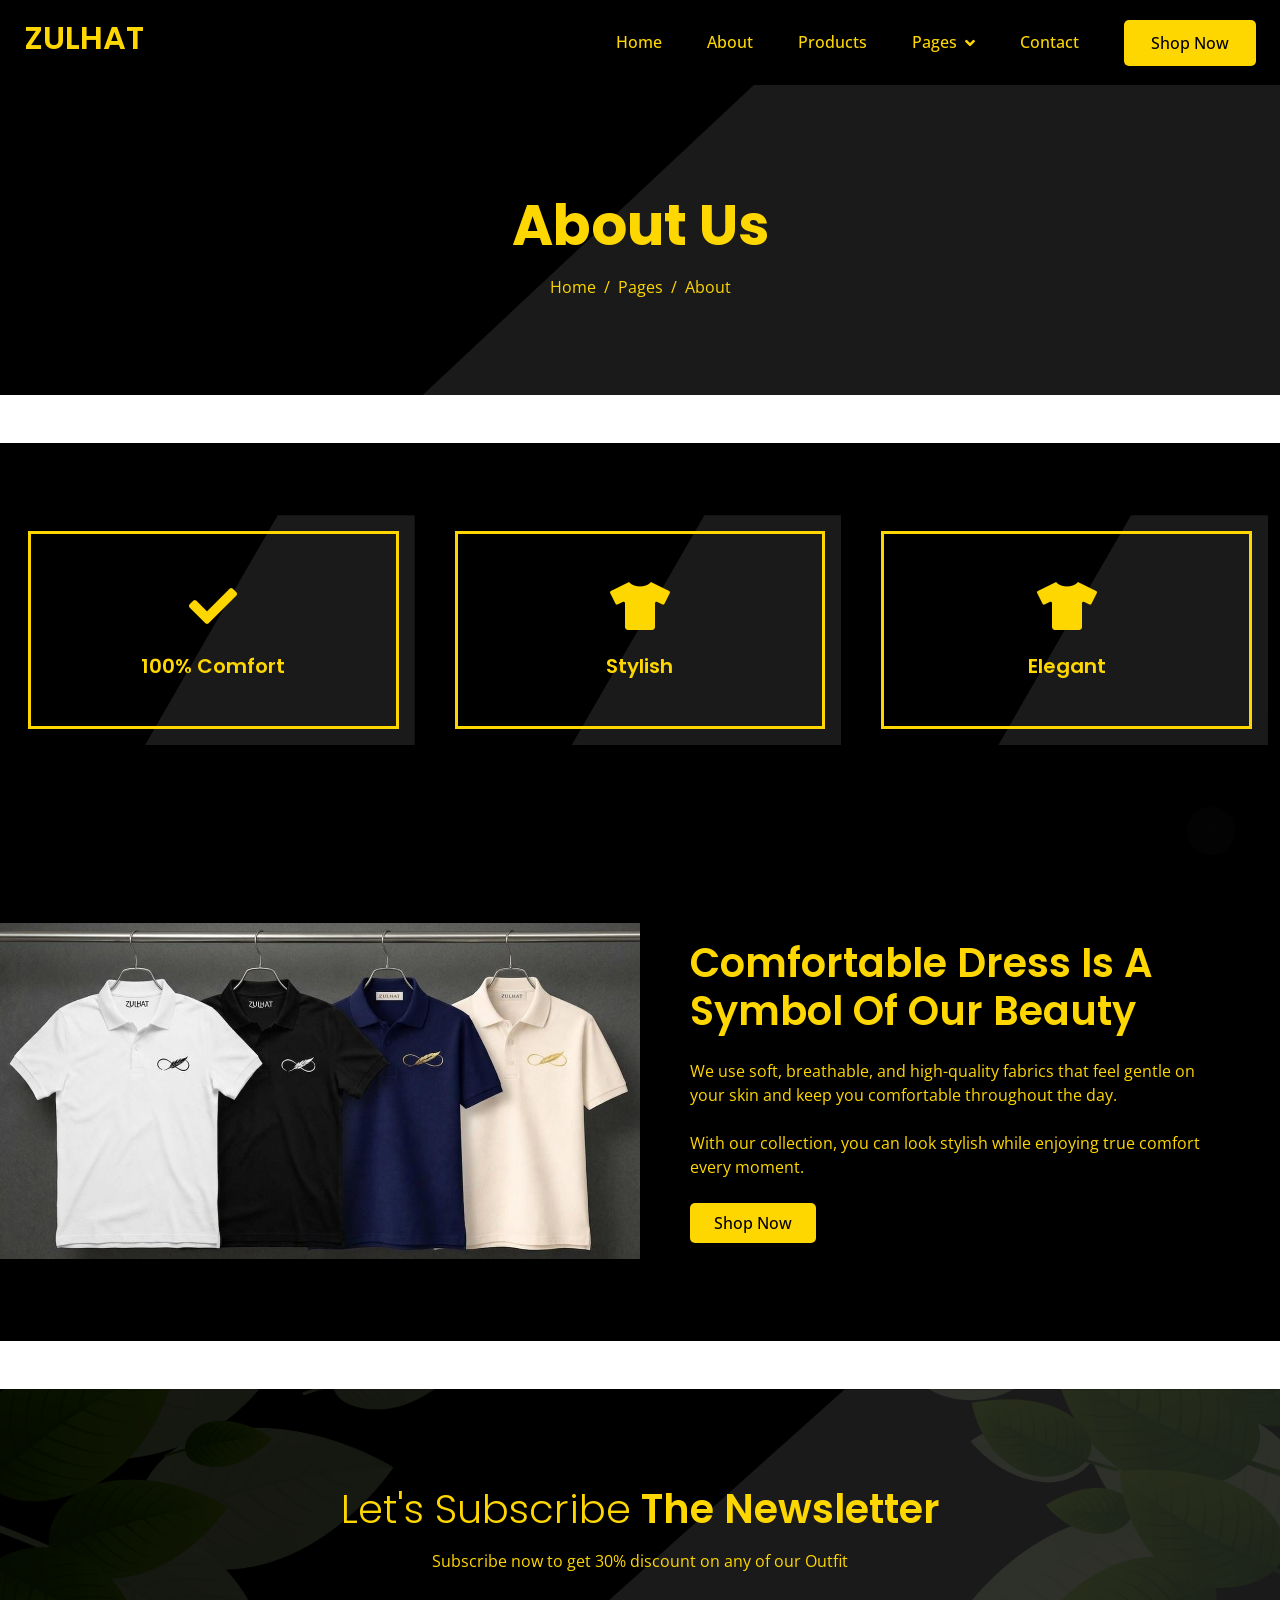
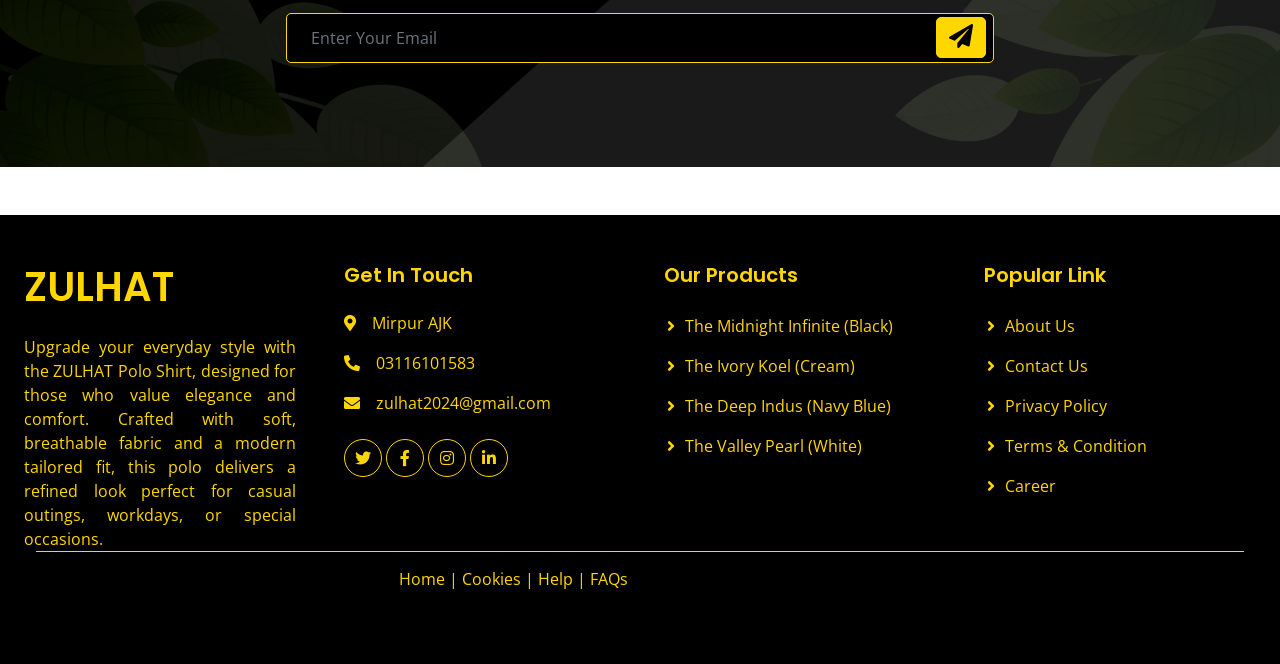
==== about.html @ d0f587cf "Add files via upload" ====
<!DOCTYPE html>
<html lang="en">

<head>
    <meta charset="utf-8">
    <title>ZULHAT</title>
    <meta content="width=device-width, initial-scale=1.0" name="viewport">
    <meta content="" name="keywords">
    <meta content="" name="description">

    <!-- Favicon -->
    <link href="img/favicon.ico" rel="icon">

    <!-- Google Web Fonts -->
    <link rel="preconnect" href="https://fonts.googleapis.com">
    <link rel="preconnect" href="https://fonts.gstatic.com" crossorigin>
    <link
        href="https://fonts.googleapis.com/css2?family=Open+Sans:wght@400;500&family=Poppins:wght@200;600;700&display=swap"
        rel="stylesheet">

    <!-- Icon Font Stylesheet -->
    <link href="https://cdnjs.cloudflare.com/ajax/libs/font-awesome/5.10.0/css/all.min.css" rel="stylesheet">
    <link href="https://cdn.jsdelivr.net/npm/bootstrap-icons@1.4.1/font/bootstrap-icons.css" rel="stylesheet">

    <!-- Libraries Stylesheet -->
    <link href="lib/animate/animate.min.css" rel="stylesheet">
    <link href="lib/owlcarousel/assets/owl.carousel.min.css" rel="stylesheet">

    <!-- Customized Bootstrap Stylesheet -->
    <link href="css/bootstrap.min.css" rel="stylesheet">

    <!-- Template Stylesheet -->
    <link href="css/style.css" rel="stylesheet">
</head>

<body>
    <!-- Spinner Start -->
    <div id="spinner"
        class="show bg-white position-fixed translate-middle w-100 vh-100 top-50 start-50 d-flex align-items-center justify-content-center">
        <div class="spinner-grow text-primary" style="width: 3rem; height: 3rem;" role="status">
            <span class="sr-only">Loading...</span>
        </div>
    </div>
    <!-- Spinner End -->


<!-- Navbar Start -->
<div class="container-fluid sticky-top" style="background-color: black !important;">
    <div class="container">
        <nav class="navbar navbar-expand-lg navbar-light p-0" style="background-color: black !important;">
            <a href="index.html" class="navbar-brand">
                <h2 style="color: gold;">ZULHAT</h2>
            </a>
            <button type="button" class="navbar-toggler ms-auto me-0" data-bs-toggle="collapse"
                data-bs-target="#navbarCollapse">
                <span class="navbar-toggler-icon" style="filter: invert(100%);"></span>
            </button>
            <div class="collapse navbar-collapse" id="navbarCollapse">
                <div class="navbar-nav ms-auto">
                    <a href="index.html" class="nav-item nav-link" style="color: gold;">Home</a>
                    <a href="about.html" class="nav-item nav-link" style="color: gold;">About</a>
                    <a href="product.html" class="nav-item nav-link" style="color: gold;">Products</a>
                    
                    <div class="nav-item dropdown">
                        <a href="#" class="nav-link dropdown-toggle" data-bs-toggle="dropdown" style="color: gold;">Pages</a>
                        <div class="dropdown-menu mt-2" style="background-color: black !important;">
                            <a href="feature.html" class="dropdown-item" style="color: gold;">Features</a>
                            <a href="how-to-use.html" class="dropdown-item" style="color: gold;">How To Use</a>
                            <a href="testimonial.html" class="dropdown-item" style="color: gold;">Testimonial</a>
                        </div>
                    </div>

                    <a href="contact.html" class="nav-item nav-link" style="color: gold;">Contact</a>
                </div>
                <a href="" class="btn py-2 px-4 d-none d-lg-inline-block" style="background-color: gold; color: black;">Shop Now</a>
            </div>
        </nav>
    </div>
</div>
<!-- Navbar End -->
  <!-- Hero Start -->
<div class="container-fluid hero-header mb-5">
    <div class="container text-center">
        <h1 class="display-4 mb-3 animated slideInDown" style="color: gold;">About Us</h1>
        <nav aria-label="breadcrumb">
            <ol class="breadcrumb justify-content-center mb-0 animated slideInDown">
                <li class="breadcrumb-item"><a href="#" style="color: gold;">Home</a></li>
                <li class="breadcrumb-item"><a href="#" style="color: gold;">Pages</a></li>
                <li class="breadcrumb-item active" aria-current="page" style="color: gold;">About</li>
            </ol>
        </nav>
    </div>
</div>
<!-- Hero End -->

<style>
.hero-header{
    background: black !important;
    background-image: none !important;
}

.breadcrumb-item + .breadcrumb-item::before{
    color: gold !important;
}
</style>


    <!-- Feature Start -->
<div class="container-fluid py-5" style="background-color:black !important; padding:50px 0; margin:0;">
    <div class="row g-4" style="margin:0;">

        <!-- Feature 1 -->
        <div class="col-lg-4 wow fadeIn" data-wow-delay="0.1s">
            <div class="feature-item position-relative text-center p-3" style="background-color:black !important;">
                <div class="border py-5 px-3" style="border-color:gold !important;">
                    <i class="fa fa-check fa-3x mb-4" style="color:gold;"></i>
                    <h5 class="mb-0" style="color:gold;">100% Comfort</h5>
                </div>
            </div>
        </div>

        <!-- Feature 2 -->
        <div class="col-lg-4 wow fadeIn" data-wow-delay="0.3s">
            <div class="feature-item position-relative text-center p-3" style="background-color:black !important;">
                <div class="border py-5 px-3" style="border-color:gold !important;">
                    <i class="fa fa-tshirt fa-3x mb-4" style="color:gold;"></i>
                    <h5 class="mb-0" style="color:gold;">Stylish</h5>
                </div>
            </div>
        </div>

        <!-- Feature 3 -->
        <div class="col-lg-4 wow fadeIn" data-wow-delay="0.5s">
            <div class="feature-item position-relative text-center p-3" style="background-color:black !important;">
                <div class="border py-5 px-3" style="border-color:gold !important;">
                    <i class="fa fa-tshirt fa-3x mb-4" style="color:gold;"></i>
                    <h5 class="mb-0" style="color:gold;">Elegant</h5>
                </div>
            </div>
        </div>

    </div>
</div>
<!-- Feature End -->


    <!-- About Start -->
<div class="container-fluid py-5" style="background-color:black !important; padding:50px 0; margin:0;">
    <div class="row g-5 align-items-center" style="margin:0;">

        <!-- Image Column -->
        <div class="col-lg-6 wow fadeIn" data-wow-delay="0.1s" style="background-color:black !important; padding:0;">
            <img class="img-fluid animated pulse infinite" src="Picx Z/Zul-2.jpeg" alt="" style="background-color:black; display:block; width:100%; height:100%;">
        </div>

        <!-- Text Column -->
        <div class="col-lg-6 wow fadeIn" data-wow-delay="0.5s" style="background-color:black !important; padding:50px;">
            <h1 class="mb-4" style="color:gold;">
                Comfortable Dress <span style="color:gold;">Is A Symbol Of Our Beauty</span>
            </h1>

            <p class="mb-4" style="color:gold;">
                We use soft, breathable, and high-quality fabrics that feel gentle on your skin and keep you comfortable throughout the day.
            </p>

            <p class="mb-4" style="color:gold;">
                With our collection, you can look stylish while enjoying true comfort every moment.
            </p>

            <a class="btn py-2 px-4" href="" style="background-color:gold; color:black; border:none;">
                Shop Now
            </a>
        </div>

    </div>
</div>
<!-- About End -->


 <!-- Newsletter Start -->
<div class="container-fluid newsletter py-5 my-5" style="background-color: black;">
    <div class="container py-5">
        <div class="mx-auto text-center wow fadeIn" data-wow-delay="0.1s" style="max-width: 600px;">
            <h1 class="mb-3" style="color: gold;">
                <span class="fw-light" style="color: gold;">Let's Subscribe</span> The Newsletter
            </h1>
            <p class="mb-4" style="color: gold;">Subscribe now to get 30% discount on any of our Outfit</p>
        </div>
        <div class="row justify-content-center">
            <div class="col-md-7 wow fadeIn" data-wow-delay="0.5s">
                <div class="position-relative w-100 mt-3 mb-2">
                    <input class="form-control w-100 py-4 ps-4 pe-5" type="text" placeholder="Enter Your Email"
                        style="height: 48px; background-color: black; color: gold; border: 1px solid gold;">
                    <button type="button" class="btn shadow-none position-absolute top-0 end-0 mt-1 me-2" style="background-color: gold; color: black; border: 1px solid gold;">
                        <i class="fa fa-paper-plane fs-4" style="color: black;"></i>
                    </button>
                </div>
            </div>
        </div>
    </div>
</div>
<!-- Newsletter End -->
<!-- Footer Start -->
<div class="container-fluid footer" style="background-color: black;">
    <div class="container py-5">
        <div class="row g-5">
            <div class="col-md-6 col-lg-3 wow fadeIn" data-wow-delay="0.1s">
                <a href="index.html" class="d-inline-block mb-3">
                    <h1 class="text-gold" style="text-align: justify; color: gold;">ZULHAT</h1>
                </a>
                <p class="mb-0" style="color: gold; text-align: justify;">
                    Upgrade your everyday style with the ZULHAT Polo Shirt, designed for those who value elegance and comfort. Crafted with soft, breathable fabric and a modern tailored fit, this polo delivers a refined look perfect for casual outings, workdays, or special occasions.
                </p>
            </div>

            <div class="col-md-6 col-lg-3 wow fadeIn" data-wow-delay="0.3s">
                <h5 class="mb-4" style="color: gold; text-align: justify;">Get In Touch</h5>

                <p style="color: gold; text-align: justify;">
                    <i class="fa fa-map-marker-alt me-3" style="color: gold;"></i>Mirpur AJK
                </p>
                <p style="color: gold; text-align: justify;">
                    <i class="fa fa-phone-alt me-3" style="color: gold;"></i>03116101583
                </p>
                <p style="color: gold; text-align: justify;">
                    <i class="fa fa-envelope me-3" style="color: gold;"></i>zulhat2024@gmail.com
                </p>

                <div class="d-flex pt-2">
                    <a class="btn btn-square me-1" href="" style="color: gold; border: 1px solid gold;">
                        <i class="fab fa-twitter"></i>
                    </a>
                    <a class="btn btn-square me-1" href="" style="color: gold; border: 1px solid gold;">
                        <i class="fab fa-facebook-f"></i>
                    </a>
                    <a class="btn btn-square me-1" href="" style="color: gold; border: 1px solid gold;">
                        <i class="fab fa-instagram"></i>
                    </a>
                    <a class="btn btn-square me-1" href="" style="color: gold; border: 1px solid gold;">
                        <i class="fab fa-linkedin-in"></i>
                    </a>
                </div>
            </div>

            <div class="col-md-6 col-lg-3 wow fadeIn" data-wow-delay="0.5s">
                <h5 class="mb-4" style="color: gold; text-align: justify;">Our Products</h5>

                <a class="btn btn-link" href="" style="color: gold; text-align: justify; display: block;">The Midnight Infinite (Black)</a>
                <a class="btn btn-link" href="" style="color: gold; text-align: justify; display: block;">The Ivory Koel (Cream)</a>
                <a class="btn btn-link" href="" style="color: gold; text-align: justify; display: block;">The Deep Indus (Navy Blue)</a>
                <a class="btn btn-link" href="" style="color: gold; text-align: justify; display: block;">The Valley Pearl (White)</a>
            </div>

            <div class="col-md-6 col-lg-3 wow fadeIn" data-wow-delay="0.7s">
                <h5 class="mb-4" style="color: gold; text-align: justify;">Popular Link</h5>

                <a class="btn btn-link" href="" style="color: gold; text-align: justify; display: block;">About Us</a>
                <a class="btn btn-link" href="" style="color: gold; text-align: justify; display: block;">Contact Us</a>
                <a class="btn btn-link" href="" style="color: gold; text-align: justify; display: block;">Privacy Policy</a>
                <a class="btn btn-link" href="" style="color: gold; text-align: justify; display: block;">Terms & Condition</a>
                <a class="btn btn-link" href="" style="color: gold; text-align: justify; display: block;">Career</a>
            </div>
        </div>

        <div class="container wow fadeIn" data-wow-delay="0.1s">
            <div class="copyright" style="border-top: 1px solid gold; padding-top: 15px;">
                <div class="row">
                    
                    <div class="col-md-6 text-center text-md-end" style="background-color: black;">
    
        <a href="" style="color: gold;">Home</a>
        <span style="color: gold;"> | </span>
        <a href="" style="color: gold;">Cookies</a>
        <span style="color: gold;"> | </span>
        <a href="" style="color: gold;">Help</a>
        <span style="color: gold;"> | </span>
        <a href="" style="color: gold;">FAQs</a>
    </div>
</div>
                </div>
            </div>
        </div>

    </div>
</div>
<!-- Footer End -->


<!-- Back to Top -->
<a href="#" class="btn btn-lg btn-primary btn-lg-square back-to-top">
    <i class="bi bi-arrow-up"></i>
</a>


<!-- JavaScript Libraries -->
<script src="https://ajax.googleapis.com/ajax/libs/jquery/3.6.1/jquery.min.js"></script>
<script src="https://cdn.jsdelivr.net/npm/bootstrap@5.0.0/dist/js/bootstrap.bundle.min.js"></script>
<script src="lib/wow/wow.min.js"></script>
<script src="lib/easing/easing.min.js"></script>
<script src="lib/waypoints/waypoints.min.js"></script>
<script src="lib/owlcarousel/owl.carousel.min.js"></script>

<!-- Template Javascript -->
<script src="js/main.js"></script>
</body>
</html>
---- css/style.css ----
/********** Template CSS **********/
/*** Spinner ***/
#spinner {
    opacity: 0;
    visibility: hidden;
    transition: opacity .5s ease-out, visibility 0s linear .5s;
    z-index: 99999;
}

#spinner.show {
    transition: opacity .5s ease-out, visibility 0s linear 0s;
    visibility: visible;
    opacity: 1;
}

.back-to-top {
    position: fixed;
    display: none;
    right: 45px;
    bottom: 45px;
    z-index: 99;
}

img.animated.pulse {
    animation-duration: 5s;
}

/*** Button ***/
.btn {
    font-weight: 500;
    transition: .5s;
}

.btn.btn-primary {
    color: var(--bs-white);
}

.btn-square {
    width: 38px;
    height: 38px;
}

.btn-sm-square {
    width: 32px;
    height: 32px;
}

.btn-lg-square {
    width: 48px;
    height: 48px;
}

.btn-square,
.btn-sm-square,
.btn-lg-square {
    padding: 0;
    display: flex;
    align-items: center;
    justify-content: center;
    font-weight: normal;
    border-radius: 50px;
}


/*** Navbar ***/
.sticky-top {
    top: -150px;
    transition: .5s;
}

.navbar {
    padding: 11px 0 !important;
    height: 85px;
}

.navbar .navbar-nav .nav-link {
    margin-right: 45px;
    padding: 0;
    color: white;
    font-weight: 500;
    transition: .5s;
    outline: none;
}

.navbar .navbar-nav .nav-link:hover,
.navbar .navbar-nav .nav-link.active {
    color: var(--bs-white);
}

.navbar .dropdown-toggle::after {
    border: none;
    content: "\f107";
    font-family: "Font Awesome 5 Free";
    font-weight: 900;
    vertical-align: middle;
    margin-left: 8px;
}

@media (max-width: 991.98px) {
    .navbar .navbar-nav {
        padding: 0 15px;
        background: var(--bs-primary);
    }

    .navbar .navbar-nav .nav-link  {
        margin-right: 0;
        padding: 10px 0;
    }
}

@media (min-width: 992px) {
    .navbar .nav-item .dropdown-menu {
        display: block;
        border: none;
        margin-top: 0;
        top: 150%;
        opacity: 0;
        visibility: hidden;
        transition: .5s;
    }

    .navbar .nav-item:hover .dropdown-menu {
        top: 100%;
        visibility: visible;
        transition: .5s;
        opacity: 1;
    }
}


/*** Hero Header ***/
.hero-header {
    position: relative;
    margin-top: -85px;
    padding-top: 12rem;
    padding-bottom: 6rem;
    background: url(../img/bg.png) center center no-repeat;
    background-size: cover;
}

.hero-header::before {
    position: absolute;
    content: "";
    width: 100%;
    height: 100%;
    top: 0;
    left: 0;
    background: rgba(255, 255, 255, .1);
    clip-path: polygon(66% 0, 100% 0, 100% 100%, 33% 100%);
}

.hero-header .container {
    position: relative;
    z-index: 1;
}

.hero-header .breadcrumb-item+.breadcrumb-item::before {
    color: var(--bs-light);
}


/*** Feature ***/
.feature-item::before {
    position: absolute;
    content: "";
    width: 100%;
    height: 100%;
    top: 0;
    left: 0;
    background: rgba(255, 255, 255, .1);
    clip-path: polygon(66% 0, 100% 0, 100% 100%, 33% 100%);
}

.feature-item .border {
    position: relative;
    border-color: rgba(255, 255, 255, .2) !important;
    z-index: 1;
}


/*** Deal ***/
.deal {
    position: relative;
    background: url(../img/bg.png) center center no-repeat;
    background-size: cover;
}

.deal::before {
    position: absolute;
    content: "";
    width: 100%;
    height: 100%;
    top: 0;
    left: 0;
    background: rgba(255, 255, 255, .1);
    clip-path: polygon(66% 0, 100% 0, 100% 100%, 33% 100%);
}

.deal .bg-white {
    position: relative;
    z-index: 1;
}

.deal .cdt span {
    display: block;
    font-size: 16px;
    font-style: italic;
    font-weight: 200;
    text-transform: capitalize;
}


/*** How To Use ***/
.how-to-use {
    position: relative;
    background: url(../img/bg.png) center center no-repeat;
    background-size: cover;
}

.how-to-use::before {
    position: absolute;
    content: "";
    width: 100%;
    height: 100%;
    top: 0;
    left: 0;
    background: rgba(255, 255, 255, .1);
    clip-path: polygon(66% 0, 100% 0, 100% 100%, 33% 100%);
}

.how-to-use .container {
    position: relative;
    z-index: 1;
}

.how-to-use .border {
    border-color: rgba(255, 255, 255, .2) !important;
}


/*** Product ***/
.product-item {
    transition: .1s;
}

.product-item:hover {
    border-width: 0 !important;
    box-shadow: 0 0 35px rgba(144, 188, 121, .25);
}

.product-item:hover a.btn {
    color: var(--bs-white);
    background: var(--bs-primary);
}


/*** Testimonial ***/
.testimonial {
    position: relative;
    background: url(../img/bg.png) center center no-repeat;
    background-size: cover;
}

.testimonial::before {
    position: absolute;
    content: "";
    width: 100%;
    height: 100%;
    top: 0;
    left: 0;
    background: rgba(255, 255, 255, .1);
    clip-path: polygon(66% 0, 100% 0, 100% 100%, 33% 100%);
}

.testimonial .testimonial-carousel {
    position: relative;
    z-index: 1;
}

.testimonial-carousel .owl-item img {
    width: 120px;
    height: 120px;
    border-color: rgba(255, 255, 255, .2) !important;
    margin: 0 auto 20px auto;
    border-radius: 100px;
}

.testimonial-carousel .owl-dots {
    margin-top: 25px;
    display: flex;
    align-items: center;
    justify-content: center;
}

.testimonial-carousel .owl-dot {
    position: relative;
    display: inline-block;
    margin: 0 5px;
    width: 30px;
    height: 30px;
    display: flex;
    align-items: center;
    justify-content: center;
    background: transparent;
    border: 3px solid rgba(255, 255, 255, .2);
    border-radius: 30px;
    transition: .5s;
}

.testimonial-carousel .owl-dot.active {
    background: var(--bs-dark);
}


/*** Blog ***/
.blog-item {
    transition: .1s;
}

.blog-item:hover {
    border-width: 0 !important;
    box-shadow: 0 0 35px rgba(144, 188, 121, .25);
}

.blog-item:hover a.btn {
    color: var(--bs-white);
    background: var(--bs-primary);
}


/*** Contact ***/
.contact-info-item::before {
    position: absolute;
    content: "";
    width: 100%;
    height: 100%;
    top: 0;
    left: 0;
    background: rgba(255, 255, 255, .1);
    clip-path: polygon(66% 0, 100% 0, 100% 100%, 33% 100%);
}

.contact-info-item .border {
    position: relative;
    border-color: rgba(255, 255, 255, .2) !important;
    z-index: 1;
}


/*** Newsletter ***/
.newsletter {
    position: relative;
    background: url(../img/bg.png) center center no-repeat;
    background-size: cover;
}

.newsletter::before {
    position: absolute;
    content: "";
    width: 100%;
    height: 100%;
    top: 0;
    left: 0;
    background: rgba(255, 255, 255, .1);
    clip-path: polygon(66% 0, 100% 0, 100% 100%, 33% 100%);
}

.newsletter .container {
    position: relative;
    z-index: 1;
}

.newsletter .form-control {
    background: rgba(255, 255, 255, .3);
}


/*** Footer ***/
.footer .btn.btn-link {
    display: block;
    margin-bottom: 10px;
    padding: 0;
    text-align: left;
    color: var(--bs-body);
    font-weight: normal;
    transition: .3s;
}

.footer .btn.btn-link:hover {
    color: var(--bs-primary);
}

.footer .btn.btn-link::before {
    position: relative;
    content: "\f105";
    font-family: "Font Awesome 5 Free";
    font-weight: 900;
    margin-right: 10px;
}

.footer .btn.btn-link:hover {
    letter-spacing: 1px;
    box-shadow: none;
}

.footer .copyright {
    padding: 25px 0;
    border-top: 3px solid var(--bs-light);
}

.footer .copyright a {
    color: var(--bs-body);
}

.footer .copyright a:hover {
    color: var(--bs-primary);
}

.footer .footer-menu a {
    margin-right: 15px;
    padding-right: 15px;
    border-right: 3px solid var(--bs-light);
}

.footer .footer-menu a:last-child {
    margin-right: 0;
    padding-right: 0;
    border-right: none;
}
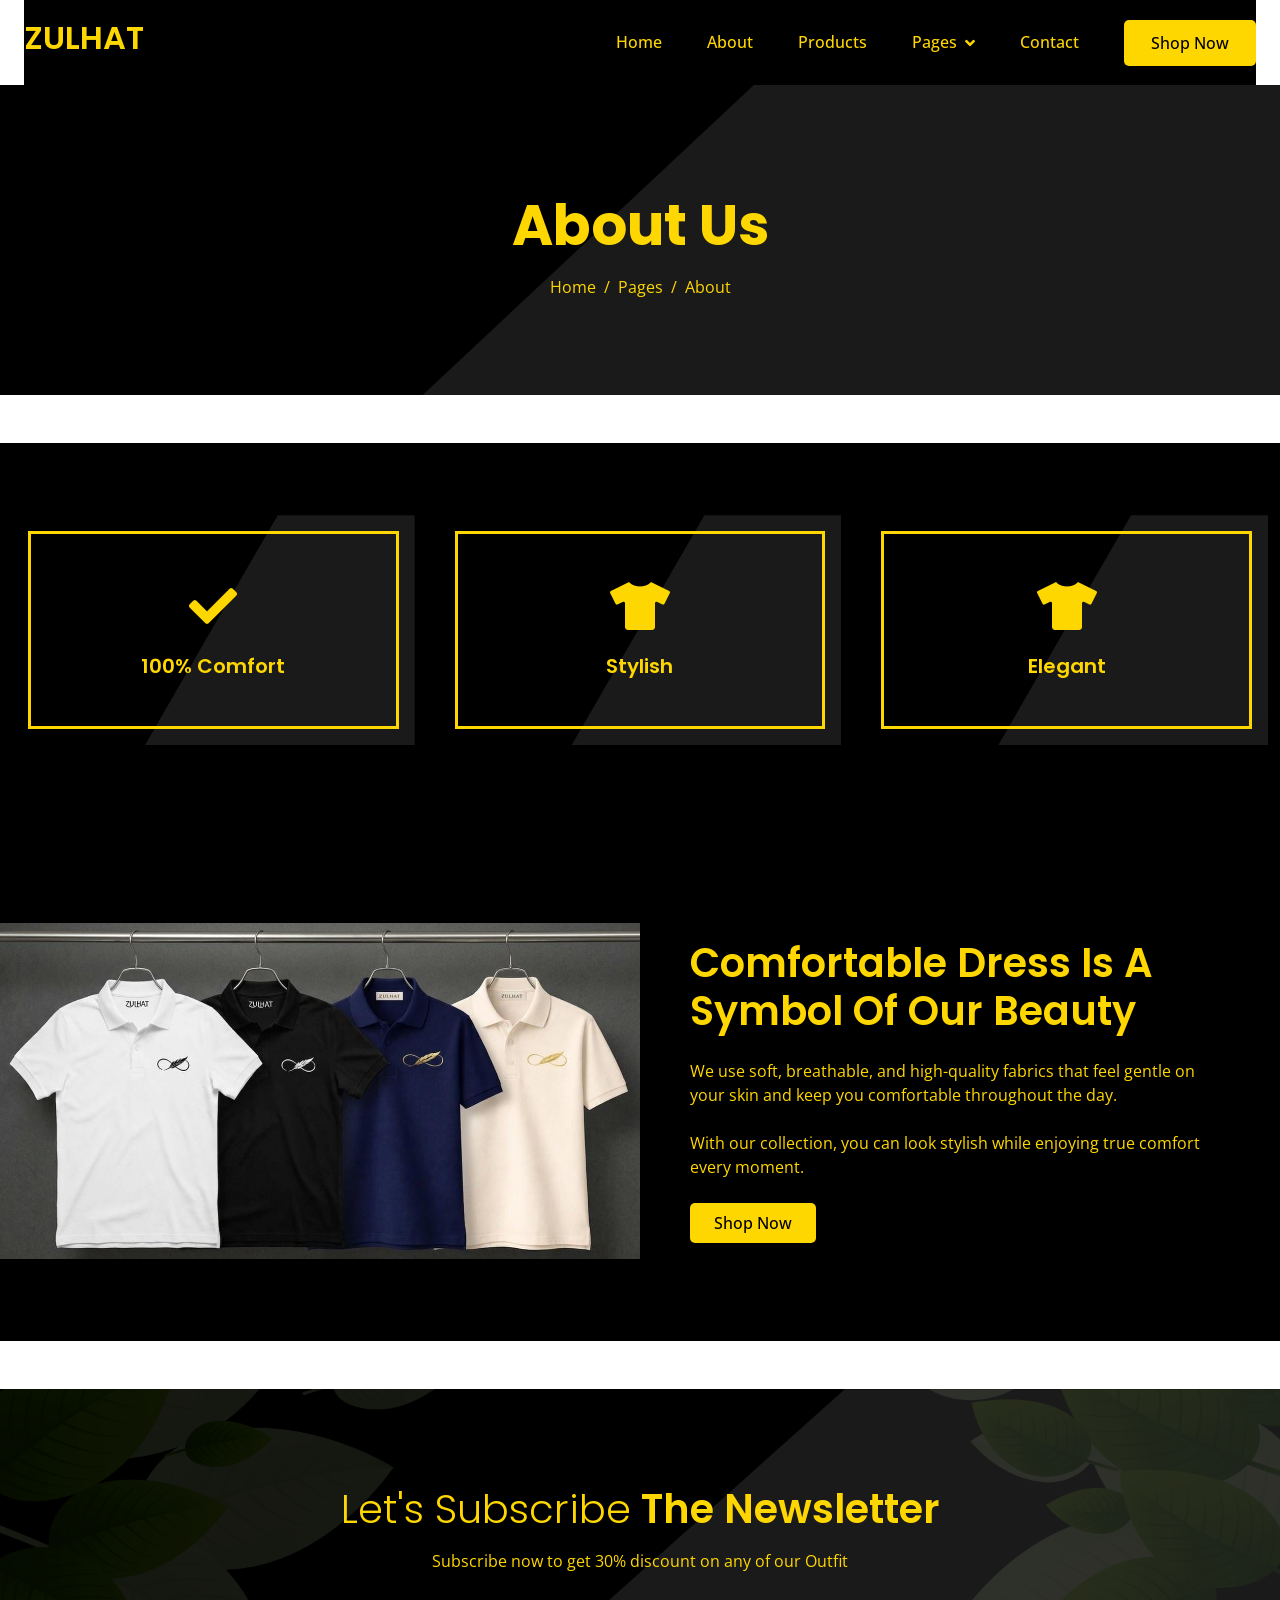
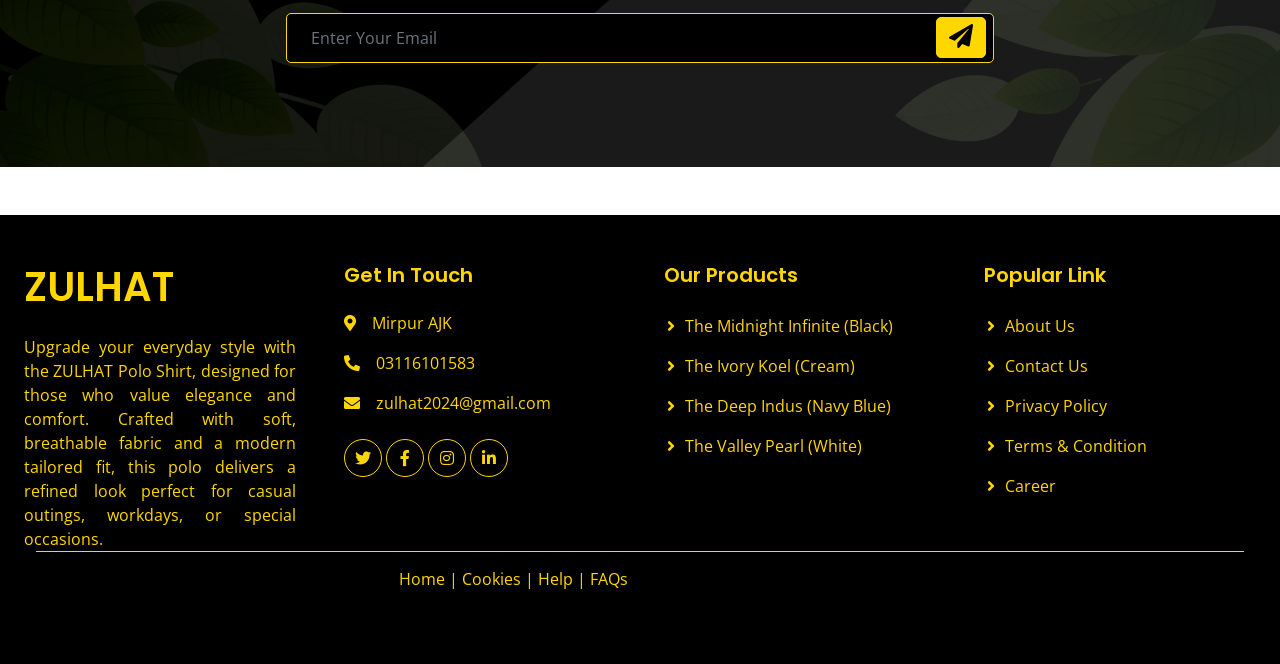
==== commit 53bc968a: "Update about.html" ====
--- a/about.html
+++ b/about.html
@@ -45,9 +45,9 @@
 
 
 <!-- Navbar Start -->
-<div class="container-fluid sticky-top" style="background-color: black !important;">
+<div class="container-fluid sticky-top" style="background-color:white !important;">
     <div class="container">
-        <nav class="navbar navbar-expand-lg navbar-light p-0" style="background-color: black !important;">
+        <nav class="navbar navbar-expand-lg navbar-light p-0" style="background-color: black!important;">
             <a href="index.html" class="navbar-brand">
                 <h2 style="color: gold;">ZULHAT</h2>
             </a>
@@ -303,4 +303,4 @@
 <!-- Template Javascript -->
 <script src="js/main.js"></script>
 </body>
-</html>+</html>
